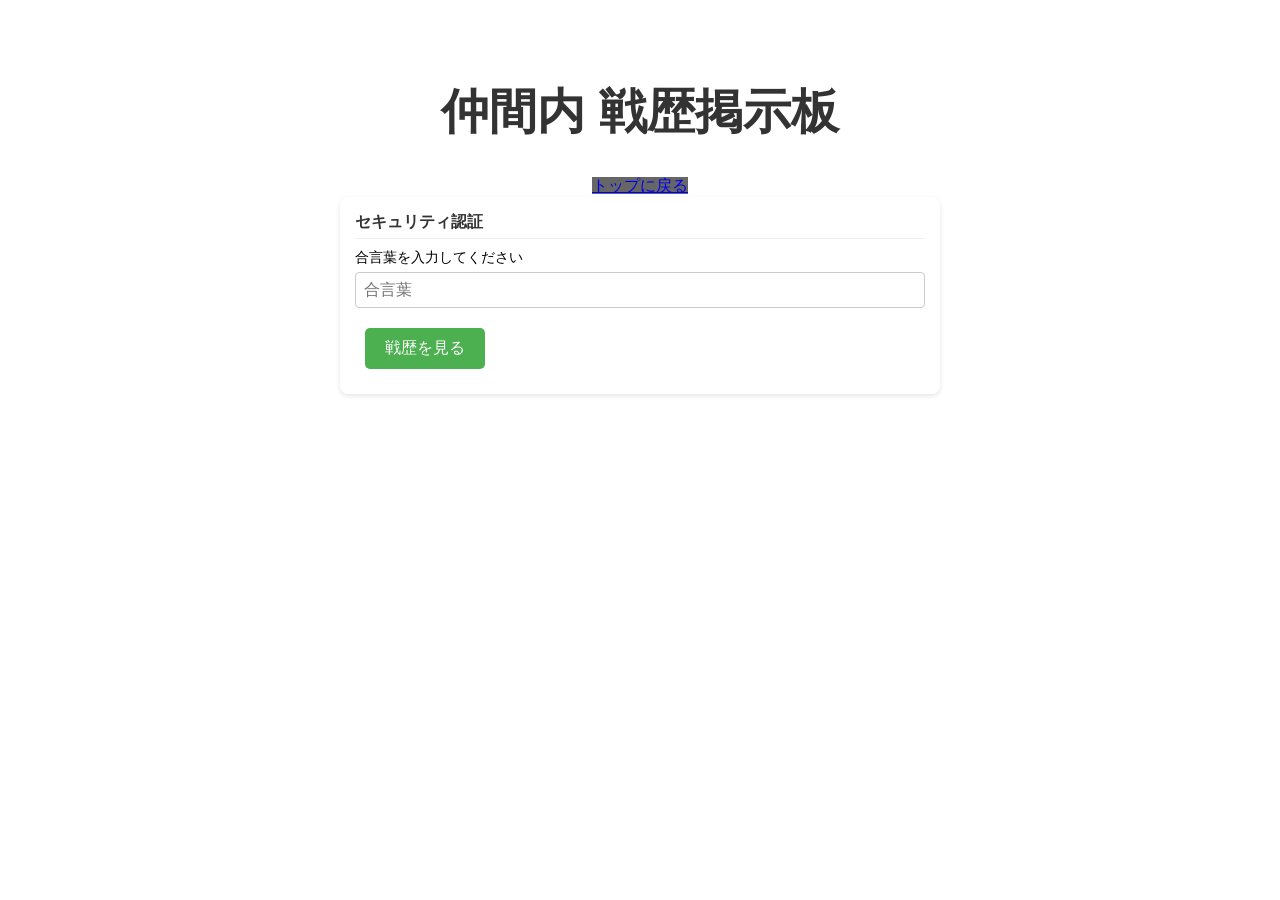
==== history.html @ 0c0254df "戦績保存機能を追加" ====
<!DOCTYPE html>
<html lang="ja">
<head>
    <meta charset="UTF-8">
    <meta name="viewport" content="width=device-width, initial-scale=1.0, viewport-fit=cover">
    <title>戦歴掲示板 - 一番くじ</title>
    <link rel="stylesheet" href="styles.css?v=3">
    <style>
        .container { width: 95%; max-width: 600px; margin: 0 auto; padding-bottom: 30px; }
        .card { background: #fff; padding: 15px; border-radius: 8px; box-shadow: 0 2px 5px rgba(0,0,0,0.1); margin-bottom: 15px; text-align: left; }
        .card h3 { margin: 0 0 10px 0; font-size: 16px; border-bottom: 1px solid #eee; padding-bottom: 5px; color: #333;}
        .input-group { margin-bottom: 10px; text-align: left; }
        .input-group label { display: block; font-size: 14px; margin-bottom: 5px; }
        .input-group input { width: 100%; padding: 8px; box-sizing: border-box; font-size: 16px; border: 1px solid #ccc; border-radius: 4px; }
        .history-item { border-left: 4px solid #ff9800; background: #fdfdfd; padding: 10px; margin-bottom: 10px; border-radius: 0 4px 4px 0; box-shadow: 0 1px 3px rgba(0,0,0,0.1); text-align: left;}
        .history-item .date { font-size: 12px; color: #666; margin-bottom: 5px; }
        .history-item .title { font-weight: bold; font-size: 15px; color: #d32f2f; }
        .history-item .detail { font-size: 14px; margin-top: 5px; color: #444; }
    </style>
</head>
<body>
    <header>
        <h1>仲間内 戦歴掲示板</h1>
    </header>
    <main class="container">
        <a href="index.html" class="btn" style="background-color: #666; margin-bottom: 20px;">トップに戻る</a>

        <!-- 合言葉入力エリア -->
        <div class="card" id="auth-section">
            <h3>セキュリティ認証</h3>
            <div class="input-group">
                <label>合言葉を入力してください</label>
                <input type="password" id="secret-key" placeholder="合言葉">
            </div>
            <button class="btn" id="login-btn">戦歴を見る</button>
        </div>

        <!-- データ入力・表示エリア (合言葉が合うまで隠しておく) -->
        <div id="main-content" style="display: none;">
            <div class="card">
                <h3>戦歴を登録する</h3>
                <div class="input-group"><label>名前</label><input type="text" id="input-name" placeholder="例: 笠井"></div>
                <div class="input-group"><label>くじの名前</label><input type="text" id="input-kuzi" placeholder="例: モンハン"></div>
                <div style="display: flex; gap: 10px;">
                    <div class="input-group" style="flex:1"><label>引く前の総数</label><input type="number" id="input-total"></div>
                    <div class="input-group" style="flex:1"><label>当たり数</label><input type="number" id="input-winBefore"></div>
                </div>
                <div style="display: flex; gap: 10px;">
                    <div class="input-group" style="flex:1"><label>引いた回数</label><input type="number" id="input-draws"></div>
                    <div class="input-group" style="flex:1"><label>当たった数</label><input type="number" id="input-winAfter"></div>
                </div>
                <button class="btn" id="submit-btn" style="background-color: #e53935;">この戦歴を記録する</button>
            </div>

            <div class="card">
                <h3>みんなの戦歴</h3>
                <button class="btn" id="reload-btn" style="margin-bottom:15px;">🔄 最新に更新</button>
                <div id="history-list">
                    <!-- ここにJSで戦歴が追加されます -->
                </div>
            </div>
        </div>
    </main>
    <script src="history.js?v=1"></script>
</body>
</html>
---- styles.css ----
body {
    font-family: Arial, sans-serif;
    text-align: center;
    /* 元の 50px から 80px〜100px 程度に増やして全体を下げます */
    margin-top: 80px; 
    /* iPhoneのノッチなどを自動で避けるスマホ用のおまじない */
    padding-top: env(safe-area-inset-top);
}

h1 {
    font-size: 48px;
    color: #333;
}
@media (max-width: 800px) {
    h1 {
        font-size: 24px; /* スマホの画面幅に収まるサイズに縮小 */
        margin-left: 10px;
        margin-right: 10px;
    }
}

.center-table {
    margin-left: auto;
    margin-right: auto;
    text-align: center;
    border-collapse: collapse;
}

.center-table th,
.center-table td {
    padding: 8px 16px;
}
.compact {
    margin-top: 2px;
    margin-bottom: 2px;
}

button {
    padding: 10px 20px;
    font-size: 16px;
    margin: 10px;
    cursor: pointer;
    background-color: #4CAF50;
    color: white;
    border: none;
    border-radius: 5px;
}

button:hover {
    background-color: #45a049;
}
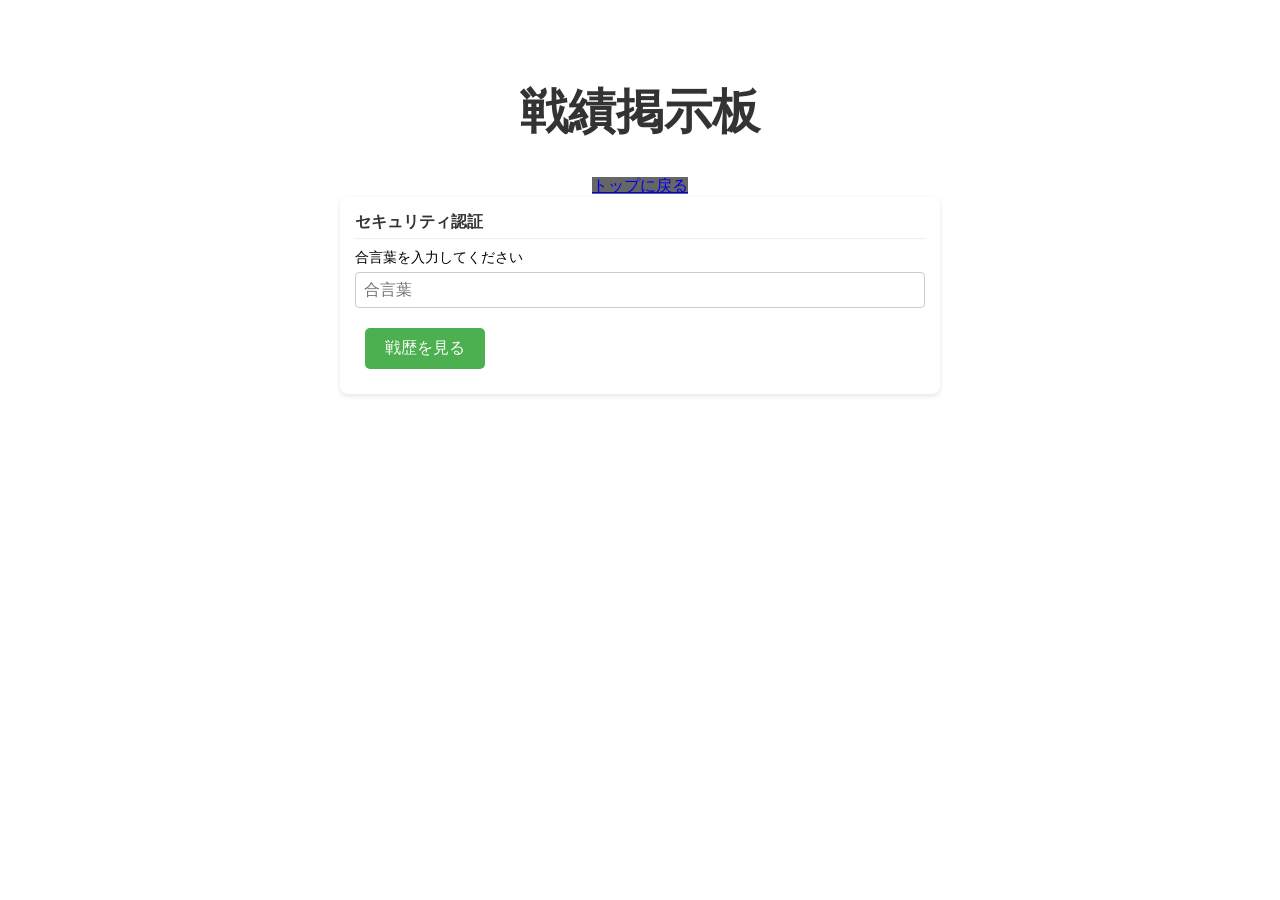
==== commit 16959045: "戦績掲示板を追加。ランキングを追加" ====
--- a/history.html
+++ b/history.html
@@ -3,7 +3,7 @@
 <head>
     <meta charset="UTF-8">
     <meta name="viewport" content="width=device-width, initial-scale=1.0, viewport-fit=cover">
-    <title>戦歴掲示板 - 一番くじ</title>
+    <title>戦績掲示板 - 一番くじ</title>
     <link rel="stylesheet" href="styles.css?v=3">
     <style>
         .container { width: 95%; max-width: 600px; margin: 0 auto; padding-bottom: 30px; }
@@ -16,11 +16,18 @@
         .history-item .date { font-size: 12px; color: #666; margin-bottom: 5px; }
         .history-item .title { font-weight: bold; font-size: 15px; color: #d32f2f; }
         .history-item .detail { font-size: 14px; margin-top: 5px; color: #444; }
+        #history-list {
+            max-height: 550px; /* 約7件分でストップさせる高さ */
+            overflow-y: auto;  /* はみ出た分は縦スクロールさせる */
+            padding-right: 5px; /* スクロールバーが文字に被らないように余白 */
+        }
+        #history-list::-webkit-scrollbar { width: 6px; }
+        #history-list::-webkit-scrollbar-thumb { background-color: #ccc; border-radius: 3px; }
     </style>
 </head>
 <body>
     <header>
-        <h1>仲間内 戦歴掲示板</h1>
+        <h1>戦績掲示板</h1>
     </header>
     <main class="container">
         <a href="index.html" class="btn" style="background-color: #666; margin-bottom: 20px;">トップに戻る</a>
@@ -38,27 +45,77 @@
         <!-- データ入力・表示エリア (合言葉が合うまで隠しておく) -->
         <div id="main-content" style="display: none;">
             <div class="card">
-                <h3>戦歴を登録する</h3>
-                <div class="input-group"><label>名前</label><input type="text" id="input-name" placeholder="例: 笠井"></div>
-                <div class="input-group"><label>くじの名前</label><input type="text" id="input-kuzi" placeholder="例: モンハン"></div>
-                <div style="display: flex; gap: 10px;">
-                    <div class="input-group" style="flex:1"><label>引く前の総数</label><input type="number" id="input-total"></div>
-                    <div class="input-group" style="flex:1"><label>当たり数</label><input type="number" id="input-winBefore"></div>
+                <h3>戦績を登録する</h3>
+                <div class="input-group"><label>名前 (個人情報は避けること)</label><input type="text" id="input-name" placeholder="例: ハイエナ"></div>
+                <div class="input-group">
+                    <label>くじの名前</label>
+                    <!-- list="kuzi-list" を追加して、下のdatalistと紐付けます -->
+                    <input type="text" id="input-kuzi" list="kuzi-list" placeholder="選択するか入力してください" autocomplete="off">
+                    <datalist id="kuzi-list">
+                        <!-- ここにJSでシートのデータが挿入されます -->
+                    </datalist>
                 </div>
                 <div style="display: flex; gap: 10px;">
-                    <div class="input-group" style="flex:1"><label>引いた回数</label><input type="number" id="input-draws"></div>
-                    <div class="input-group" style="flex:1"><label>当たった数</label><input type="number" id="input-winAfter"></div>
+                    <div class="input-group" style="flex:1"><label>引く前の総数 (不明な場合は空白)</label><input type="number" id="input-total" min="0"></div>
+                    <div class="input-group" style="flex:1"><label>引く前のアタリの数 (不明な場合は空白)</label><input type="number" id="input-winBefore" min="0"></div>
                 </div>
-                <button class="btn" id="submit-btn" style="background-color: #e53935;">この戦歴を記録する</button>
+                <div style="display: flex; gap: 10px;">
+                    <!-- min="0" と value="10" を追加 -->
+                    <div class="input-group" style="flex:1"><label>引いた回数</label><input type="number" id="input-draws" min="0" value="10"></div>
+                    <div class="input-group" style="flex:1"><label>アタリの当選数</label><input type="number" id="input-winAfter" min="0"></div>
+                </div>
+                <button class="btn" id="submit-btn" style="background-color: #e53935;">この戦績を記録する</button>
             </div>
 
             <div class="card">
-                <h3>みんなの戦歴</h3>
-                <button class="btn" id="reload-btn" style="margin-bottom:15px;">🔄 最新に更新</button>
+                <h3>最新の戦績</h3>
+                <button class="btn" id="reload-btn" style="margin-bottom:15px;">🔄 更新</button>
                 <div id="history-list">
-                    <!-- ここにJSで戦歴が追加されます -->
+                    <!-- ここにJSで戦績が追加されます -->
                 </div>
             </div>
+
+            <!-- ランキングエリア -->
+            <div class="card" id="ranking-section">
+                <h3>🏆 ランキングコーナー</h3>
+
+                <!-- 1. 神引きランキング枠 -->
+                <div style="margin-bottom: 20px; border-bottom: 1px dashed #ddd; padding-bottom: 15px;">
+                    <div style="display: flex; justify-content: space-between; align-items: center; margin-bottom: 8px;">
+                        <h4 style="margin: 0; color: #f57f17; font-size: 15px;">😇 神引きランキング</h4>
+                        <select id="ranking-god-type" style="padding: 4px; font-size: 13px; border: 1px solid #ccc; border-radius: 4px;">
+                            <option value="god-record">1回の記録ごと</option>
+                            <option value="god-user">ユーザー総合</option>
+                        </select>
+                    </div>
+                    <div id="ranking-god-content">
+                        <!-- ここにJSで描画 -->
+                    </div>
+                </div>
+
+                <!-- 2. 爆死ランキング枠 -->
+                <div style="margin-bottom: 20px; border-bottom: 1px dashed #ddd; padding-bottom: 15px;">
+                    <div style="display: flex; justify-content: space-between; align-items: center; margin-bottom: 8px;">
+                        <h4 style="margin: 0; color: #1976d2; font-size: 15px;">😭 爆死ランキング</h4>
+                        <select id="ranking-bad-type" style="padding: 4px; font-size: 13px; border: 1px solid #ccc; border-radius: 4px;">
+                            <option value="bad-record">1回の記録ごと</option>
+                            <option value="bad-user">ユーザー総合</option>
+                        </select>
+                    </div>
+                    <div id="ranking-bad-content">
+                        <!-- ここにJSで描画 -->
+                    </div>
+                </div>
+
+                <!-- 3. 引きすぎ選手権枠 -->
+                <div>
+                    <h4 style="margin: 0 0 8px 0; color: #388e3c; font-size: 15px;">💸 引きすぎ選手権 (ユーザー総合)</h4>
+                    <div id="ranking-draws-content">
+                        <!-- ここにJSで描画 -->
+                    </div>
+                </div>
+            </div>
+
         </div>
     </main>
     <script src="history.js?v=1"></script>
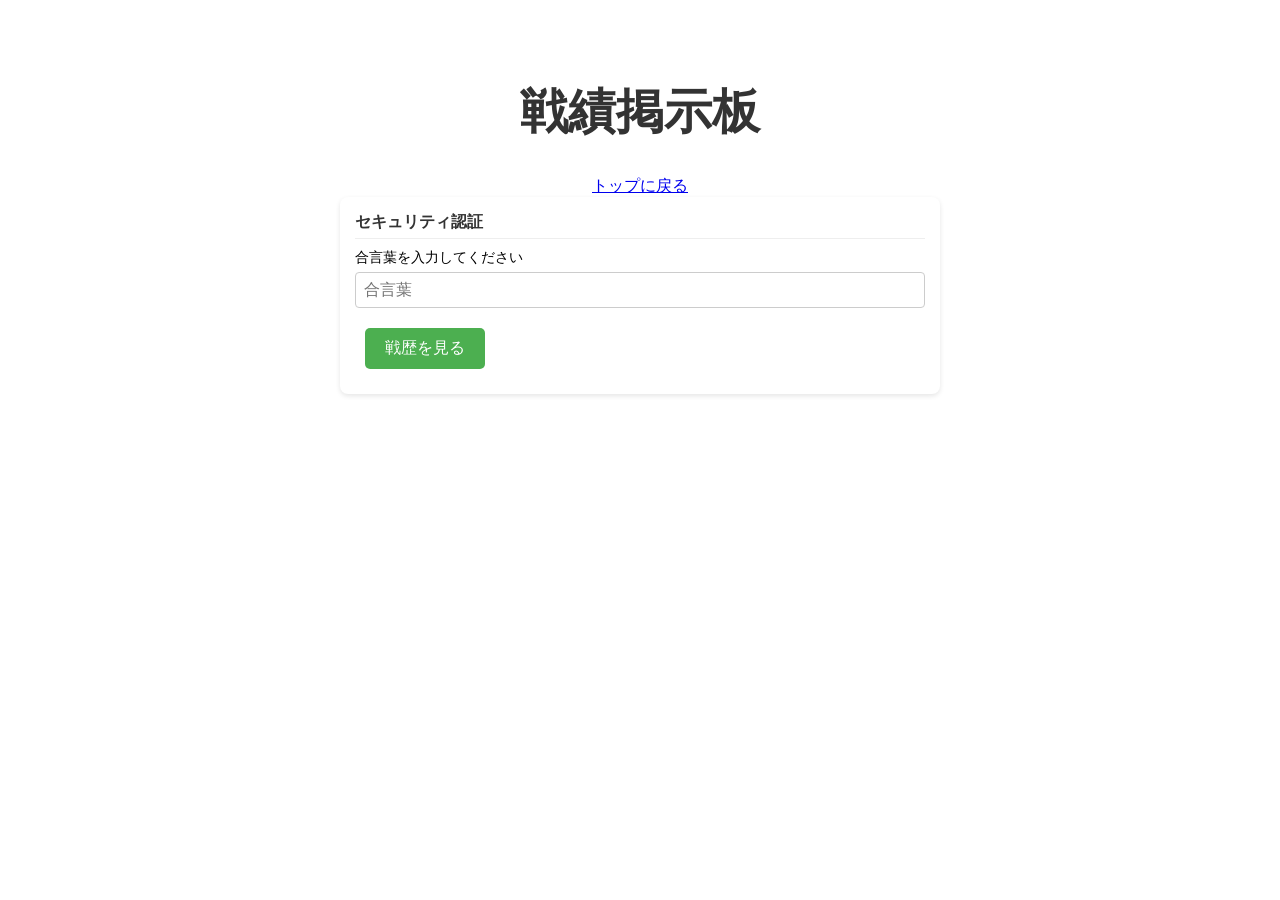
==== commit 6d9052f8: "修正" ====
--- a/history.html
+++ b/history.html
@@ -30,7 +30,7 @@
         <h1>戦績掲示板</h1>
     </header>
     <main class="container">
-        <a href="index.html" class="btn" style="background-color: #666; margin-bottom: 20px;">トップに戻る</a>
+        <a href="index.html" class="btn" style="margin-bottom: 20px;">トップに戻る</a>
 
         <!-- 合言葉入力エリア -->
         <div class="card" id="auth-section">
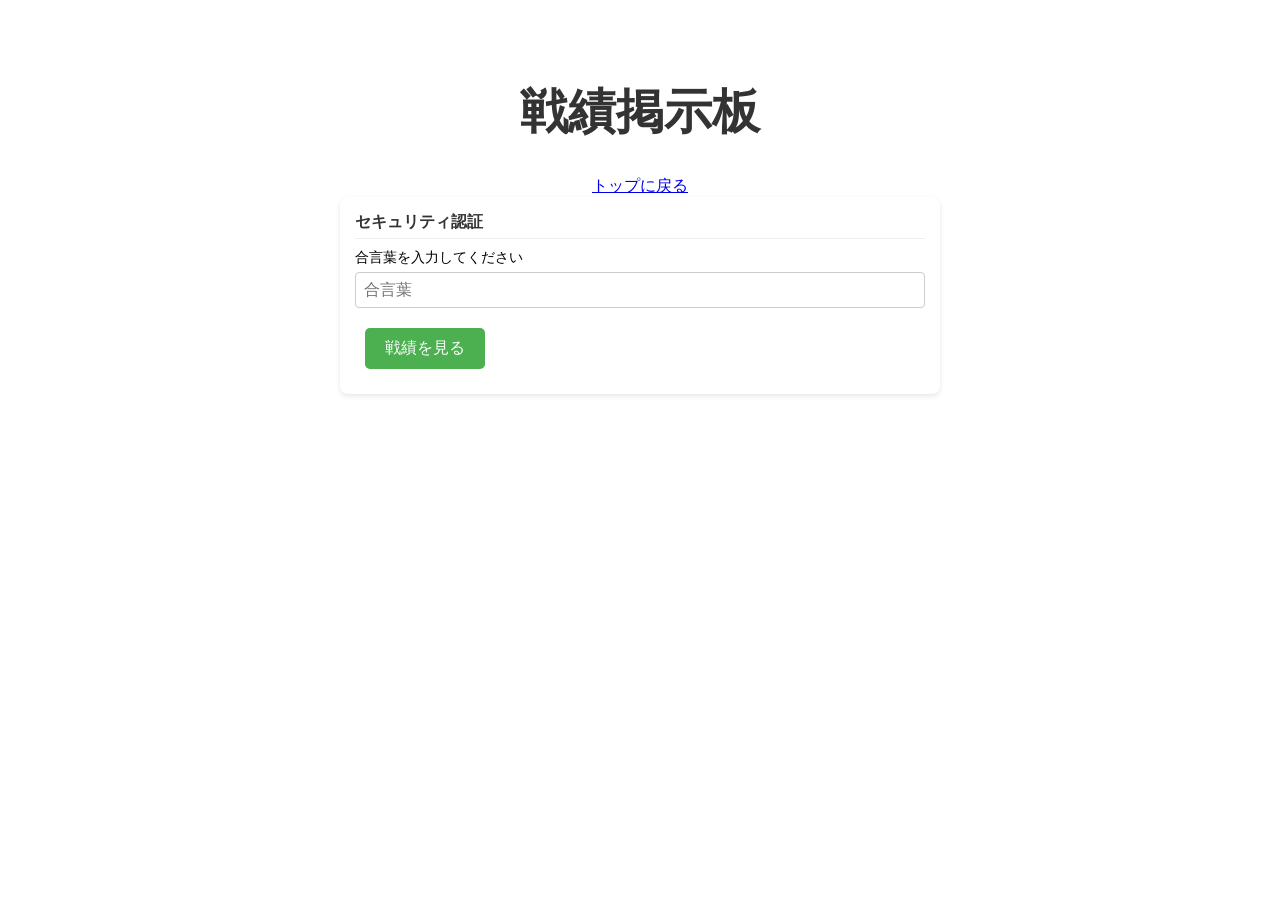
==== commit 5a0c2b81: "スマホUI向けの修正" ====
--- a/history.html
+++ b/history.html
@@ -11,15 +11,15 @@
         .card h3 { margin: 0 0 10px 0; font-size: 16px; border-bottom: 1px solid #eee; padding-bottom: 5px; color: #333;}
         .input-group { margin-bottom: 10px; text-align: left; }
         .input-group label { display: block; font-size: 14px; margin-bottom: 5px; }
-        .input-group input { width: 100%; padding: 8px; box-sizing: border-box; font-size: 16px; border: 1px solid #ccc; border-radius: 4px; }
+        .input-group input, .input-group select { width: 100%; padding: 8px; box-sizing: border-box; font-size: 16px; border: 1px solid #ccc; border-radius: 4px; }
         .history-item { border-left: 4px solid #ff9800; background: #fdfdfd; padding: 10px; margin-bottom: 10px; border-radius: 0 4px 4px 0; box-shadow: 0 1px 3px rgba(0,0,0,0.1); text-align: left;}
         .history-item .date { font-size: 12px; color: #666; margin-bottom: 5px; }
         .history-item .title { font-weight: bold; font-size: 15px; color: #d32f2f; }
         .history-item .detail { font-size: 14px; margin-top: 5px; color: #444; }
         #history-list {
-            max-height: 550px; /* 約7件分でストップさせる高さ */
-            overflow-y: auto;  /* はみ出た分は縦スクロールさせる */
-            padding-right: 5px; /* スクロールバーが文字に被らないように余白 */
+            max-height: 550px; 
+            overflow-y: auto;  
+            padding-right: 5px; 
         }
         #history-list::-webkit-scrollbar { width: 6px; }
         #history-list::-webkit-scrollbar-thumb { background-color: #ccc; border-radius: 3px; }
@@ -39,28 +39,40 @@
                 <label>合言葉を入力してください</label>
                 <input type="password" id="secret-key" placeholder="合言葉">
             </div>
-            <button class="btn" id="login-btn">戦歴を見る</button>
+            <button class="btn" id="login-btn">戦績を見る</button>
         </div>
 
-        <!-- データ入力・表示エリア (合言葉が合うまで隠しておく) -->
+        <!-- データ入力・表示エリア -->
         <div id="main-content" style="display: none;">
             <div class="card">
                 <h3>戦績を登録する</h3>
-                <div class="input-group"><label>名前 (個人情報は避けること)</label><input type="text" id="input-name" placeholder="例: ハイエナ"></div>
+                <div class="input-group">
+                    <label>名前 (個人情報は避けること)</label>
+                    <input type="text" id="input-name" placeholder="例: ハイエナ">
+                </div>
+                
                 <div class="input-group">
                     <label>くじの名前</label>
-                    <!-- list="kuzi-list" を追加して、下のdatalistと紐付けます -->
-                    <input type="text" id="input-kuzi" list="kuzi-list" placeholder="選択するか入力してください" autocomplete="off">
-                    <datalist id="kuzi-list">
-                        <!-- ここにJSでシートのデータが挿入されます -->
-                    </datalist>
+                    <!-- スマホ対応: ネイティブのプルダウンと入力欄を分離 -->
+                    <select id="select-kuzi" style="margin-bottom: 5px; background-color: #f9f9f9;">
+                        <option value="">▼ 過去のくじから選ぶ</option>
+                    </select>
+                    <input type="text" id="input-kuzi" placeholder="直接入力もできます" autocomplete="off">
+                </div>
+
+                <div style="display: flex; gap: 10px;">
+                    <div class="input-group" style="flex:1">
+                        <!-- スマホ対応: ラベルの途中で改行を入れる -->
+                        <label style="line-height: 1.4;">引く前の総数<br><span style="font-size: 11px; font-weight: normal; color: #666;">(不明な場合は空白)</span></label>
+                        <input type="number" id="input-total" min="0">
+                    </div>
+                    <div class="input-group" style="flex:1">
+                        <!-- スマホ対応: 並びを揃えるためにこちらにも改行を入れる -->
+                        <label style="line-height: 1.4;">引く前のアタリ<br><span style="font-size: 11px; font-weight: normal; color: #666;">(不明な場合は空白)</span></label>
+                        <input type="number" id="input-winBefore" min="0">
+                    </div>
                 </div>
                 <div style="display: flex; gap: 10px;">
-                    <div class="input-group" style="flex:1"><label>引く前の総数 (不明な場合は空白)</label><input type="number" id="input-total" min="0"></div>
-                    <div class="input-group" style="flex:1"><label>引く前のアタリの数 (不明な場合は空白)</label><input type="number" id="input-winBefore" min="0"></div>
-                </div>
-                <div style="display: flex; gap: 10px;">
-                    <!-- min="0" と value="10" を追加 -->
                     <div class="input-group" style="flex:1"><label>引いた回数</label><input type="number" id="input-draws" min="0" value="10"></div>
                     <div class="input-group" style="flex:1"><label>アタリの当選数</label><input type="number" id="input-winAfter" min="0"></div>
                 </div>
@@ -118,6 +130,6 @@
 
         </div>
     </main>
-    <script src="history.js?v=1"></script>
+    <script src="history.js?v=2"></script>
 </body>
 </html>
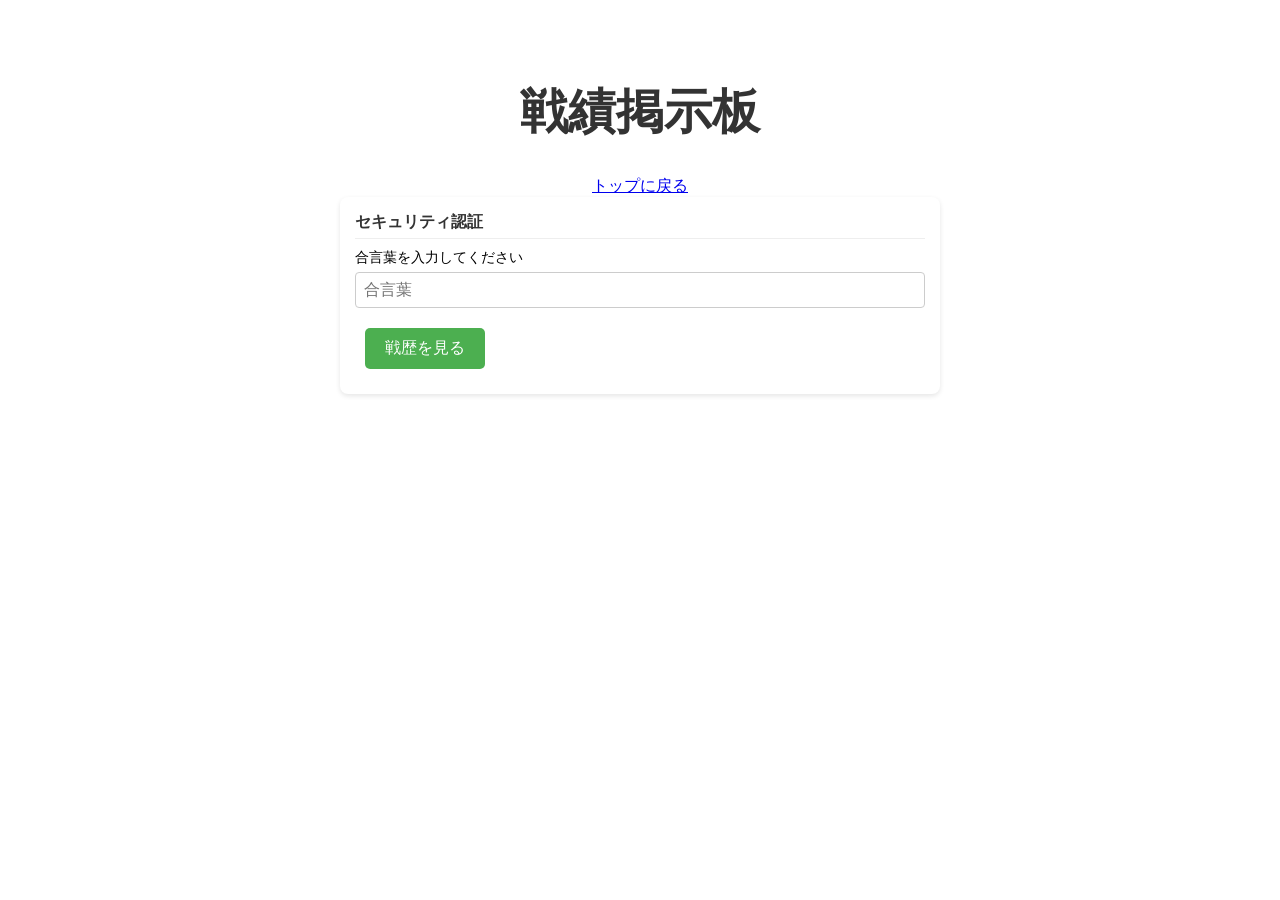
==== commit 8a170387: "ランキングをスクロールできるように改善" ====
--- a/history.html
+++ b/history.html
@@ -16,6 +16,7 @@
         .history-item .date { font-size: 12px; color: #666; margin-bottom: 5px; }
         .history-item .title { font-weight: bold; font-size: 15px; color: #d32f2f; }
         .history-item .detail { font-size: 14px; margin-top: 5px; color: #444; }
+        
         #history-list {
             max-height: 550px; 
             overflow-y: auto;  
@@ -23,6 +24,15 @@
         }
         #history-list::-webkit-scrollbar { width: 6px; }
         #history-list::-webkit-scrollbar-thumb { background-color: #ccc; border-radius: 3px; }
+
+        /* ▼ ランキングエリア用のスクロール設定を追加 ▼ */
+        .ranking-list {
+            max-height: 350px; /* 約4〜5件分でストップさせる高さ */
+            overflow-y: auto;
+            padding-right: 5px;
+        }
+        .ranking-list::-webkit-scrollbar { width: 6px; }
+        .ranking-list::-webkit-scrollbar-thumb { background-color: #ccc; border-radius: 3px; }
     </style>
 </head>
 <body>
@@ -39,7 +49,7 @@
                 <label>合言葉を入力してください</label>
                 <input type="password" id="secret-key" placeholder="合言葉">
             </div>
-            <button class="btn" id="login-btn">戦績を見る</button>
+            <button class="btn" id="login-btn">戦歴を見る</button>
         </div>
 
         <!-- データ入力・表示エリア -->
@@ -53,21 +63,18 @@
                 
                 <div class="input-group">
                     <label>くじの名前</label>
-                    <!-- スマホ対応: ネイティブのプルダウンと入力欄を分離 -->
                     <select id="select-kuzi" style="margin-bottom: 5px; background-color: #f9f9f9;">
-                        <option value="">▼ 過去のくじから選ぶ</option>
+                        <option value="">▼ くじ一覧から選ぶ</option>
                     </select>
                     <input type="text" id="input-kuzi" placeholder="直接入力もできます" autocomplete="off">
                 </div>
 
                 <div style="display: flex; gap: 10px;">
                     <div class="input-group" style="flex:1">
-                        <!-- スマホ対応: ラベルの途中で改行を入れる -->
                         <label style="line-height: 1.4;">引く前の総数<br><span style="font-size: 11px; font-weight: normal; color: #666;">(不明な場合は空白)</span></label>
                         <input type="number" id="input-total" min="0">
                     </div>
                     <div class="input-group" style="flex:1">
-                        <!-- スマホ対応: 並びを揃えるためにこちらにも改行を入れる -->
                         <label style="line-height: 1.4;">引く前のアタリ<br><span style="font-size: 11px; font-weight: normal; color: #666;">(不明な場合は空白)</span></label>
                         <input type="number" id="input-winBefore" min="0">
                     </div>
@@ -100,7 +107,8 @@
                             <option value="god-user">ユーザー総合</option>
                         </select>
                     </div>
-                    <div id="ranking-god-content">
+                    <!-- ▼ class="ranking-list" を追加 ▼ -->
+                    <div id="ranking-god-content" class="ranking-list">
                         <!-- ここにJSで描画 -->
                     </div>
                 </div>
@@ -114,7 +122,8 @@
                             <option value="bad-user">ユーザー総合</option>
                         </select>
                     </div>
-                    <div id="ranking-bad-content">
+                    <!-- ▼ class="ranking-list" を追加 ▼ -->
+                    <div id="ranking-bad-content" class="ranking-list">
                         <!-- ここにJSで描画 -->
                     </div>
                 </div>
@@ -122,7 +131,8 @@
                 <!-- 3. 引きすぎ選手権枠 -->
                 <div>
                     <h4 style="margin: 0 0 8px 0; color: #388e3c; font-size: 15px;">💸 引きすぎ選手権 (ユーザー総合)</h4>
-                    <div id="ranking-draws-content">
+                    <!-- ▼ class="ranking-list" を追加 ▼ -->
+                    <div id="ranking-draws-content" class="ranking-list">
                         <!-- ここにJSで描画 -->
                     </div>
                 </div>
@@ -130,6 +140,6 @@
 
         </div>
     </main>
-    <script src="history.js?v=2"></script>
+    <script src="history.js?v=4"></script>
 </body>
 </html>
